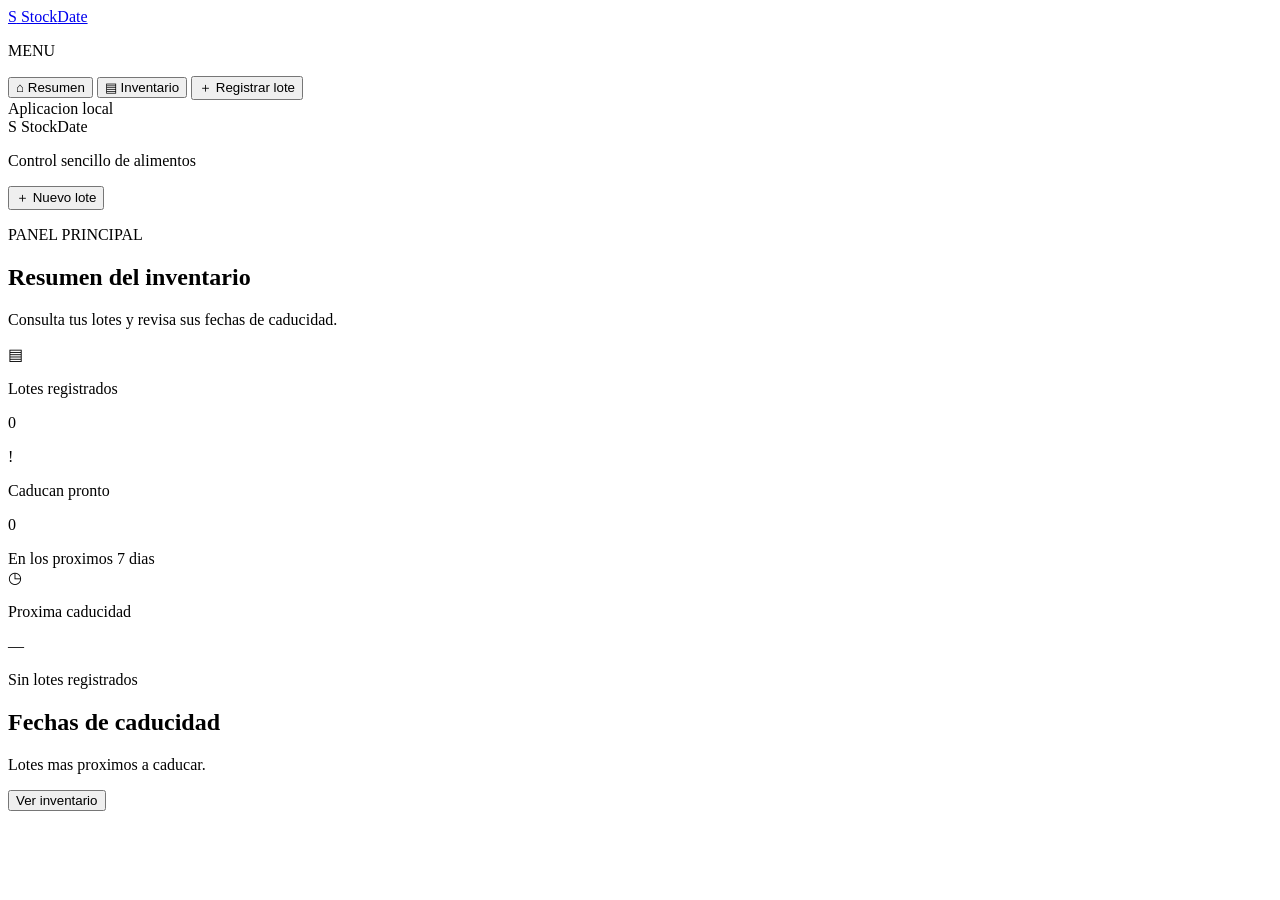
==== Stockdate/src/main/resources/static/index.html @ 94ba6f04 "Add StockDate application in its own folder" ====
<!doctype html>
<html lang="es">
<head>
    <meta charset="UTF-8">
    <meta name="viewport" content="width=device-width, initial-scale=1.0">
    <meta name="theme-color" content="#f5f7f2">
    <title>StockDate | Inventario</title>
    <link rel="stylesheet" href="/css/styles.css">
    <script src="/js/app.js" defer></script>
</head>
<body>
<div class="app-shell">
    <aside class="sidebar">
        <a class="brand" href="#dashboard" aria-label="StockDate, inicio">
            <span class="brand-mark" aria-hidden="true">S</span>
            <span>Stock<span class="brand-light">Date</span></span>
        </a>

        <p class="nav-label">MENU</p>
        <nav class="main-nav" aria-label="Menu principal">
            <button class="nav-link active" type="button" data-view="dashboard">
                <span aria-hidden="true">⌂</span> Resumen
            </button>
            <button class="nav-link" type="button" data-view="inventory">
                <span aria-hidden="true">▤</span> Inventario
            </button>
            <button class="nav-link" type="button" data-view="register">
                <span aria-hidden="true">＋</span> Registrar lote
            </button>
        </nav>

        <div class="sidebar-footer">
            <span class="connection-dot" aria-hidden="true"></span>
            Aplicacion local
        </div>
    </aside>

    <main class="main-content">
        <header class="topbar">
            <div class="mobile-brand">
                <span class="brand-mark" aria-hidden="true">S</span>
                <span>StockDate</span>
            </div>
            <p class="topbar-note">Control sencillo de alimentos</p>
            <button class="button button-primary topbar-action" type="button" data-open-register>
                <span aria-hidden="true">＋</span> Nuevo lote
            </button>
        </header>

        <div class="page-content">
            <div id="notice" class="notice" role="status" aria-live="polite" hidden></div>

            <section id="dashboard-view" class="view">
                <div class="page-heading">
                    <div>
                        <p class="eyebrow">PANEL PRINCIPAL</p>
                        <h1>Resumen del inventario</h1>
                        <p class="muted">Consulta tus lotes y revisa sus fechas de caducidad.</p>
                    </div>
                    <span id="today-label" class="date-label"></span>
                </div>

                <div class="summary-grid" aria-label="Resumen de caducidad">
                    <article class="summary-card">
                        <div class="summary-icon total-icon" aria-hidden="true">▤</div>
                        <p class="summary-label">Lotes registrados</p>
                        <p id="total-count" class="summary-value">0</p>
                    </article>
                    <article class="summary-card">
                        <div class="summary-icon red-icon" aria-hidden="true">!</div>
                        <p class="summary-label">Caducan pronto</p>
                        <p id="red-count" class="summary-value">0</p>
                        <span class="summary-help">En los proximos 7 dias</span>
                    </article>
                    <article class="summary-card">
                        <div class="summary-icon yellow-icon" aria-hidden="true">◷</div>
                        <p class="summary-label">Proxima caducidad</p>
                        <p id="next-expiration" class="summary-value summary-date">—</p>
                        <span id="next-product" class="summary-help">Sin lotes registrados</span>
                    </article>
                </div>

                <section class="content-card">
                    <div class="card-heading">
                        <div>
                            <h2>Fechas de caducidad</h2>
                            <p class="muted">Lotes mas proximos a caducar.</p>
                        </div>
                        <button class="text-button" type="button" data-view="inventory">Ver inventario</button>
                    </div>
                    <div id="dashboard-batches" class="batch-list"></div>
                </section>
            </section>

            <section id="inventory-view" class="view" hidden>
                <div class="page-heading">
                    <div>
                        <p class="eyebrow">STOCK</p>
                        <h1>Inventario</h1>
                        <p class="muted">Busca y revisa los alimentos registrados.</p>
                    </div>
                    <button class="button button-primary" type="button" data-open-register>
                        <span aria-hidden="true">＋</span> Nuevo lote
                    </button>
                </div>

                <section class="content-card">
                    <div class="inventory-toolbar">
                        <label class="search-box">
                            <span aria-hidden="true">⌕</span>
                            <span class="sr-only">Buscar producto o categoria</span>
                            <input id="inventory-search" type="search" placeholder="Buscar producto o categoria">
                        </label>
                        <span id="inventory-count" class="muted"></span>
                    </div>
                    <div class="table-wrap">
                        <table>
                            <thead>
                            <tr>
                                <th>Producto</th>
                                <th>Categoria</th>
                                <th>Cantidad</th>
                                <th>Ubicacion</th>
                                <th>Caducidad</th>
                                <th>Estado</th>
                            </tr>
                            </thead>
                            <tbody id="inventory-rows"></tbody>
                        </table>
                    </div>
                    <div id="inventory-empty" class="empty-state" hidden>
                        <span class="empty-icon" aria-hidden="true">▤</span>
                        <h2 id="inventory-empty-title">Aun no hay lotes</h2>
                        <p id="inventory-empty-copy">Registra el primer lote para verlo aqui.</p>
                        <button class="button button-primary" type="button" data-open-register>Registrar lote</button>
                    </div>
                </section>
            </section>

            <section id="register-view" class="view" hidden>
                <div class="page-heading">
                    <div>
                        <p class="eyebrow">INVENTARIO</p>
                        <h1>Registrar un lote</h1>
                        <p class="muted">Anade un lote de alimentos al inventario.</p>
                    </div>
                </div>

                <section class="content-card form-card">
                    <form id="batch-form">
                        <div class="form-grid">
                            <label class="form-field">
                                <span>Nombre del producto</span>
                                <input name="productName" type="text" maxlength="100" placeholder="Ej. Arroz" required>
                            </label>
                            <label class="form-field">
                                <span>Categoria</span>
                                <input name="category" type="text" maxlength="60" placeholder="Ej. Cereales" required>
                            </label>
                            <label class="form-field">
                                <span>Cantidad (unidades)</span>
                                <input name="quantity" type="number" min="1" step="1" placeholder="Ej. 20" required>
                            </label>
                            <label class="form-field">
                                <span>Ubicacion</span>
                                <input name="storageLocation" type="text" maxlength="100" placeholder="Ej. Estanteria A" required>
                            </label>
                            <label class="form-field">
                                <span>Fecha de caducidad</span>
                                <input id="expiration-date" name="expirationDate" type="date" required>
                            </label>
                            <label class="form-field">
                                <span>Tipo de fecha</span>
                                <select name="expirationDateType" required>
                                    <option value="USE_BY">Fecha de caducidad</option>
                                    <option value="BEST_BEFORE">Consumir preferentemente antes de</option>
                                </select>
                            </label>
                        </div>
                        <p class="form-hint">Los campos son obligatorios. La fecha de caducidad no puede estar en el pasado.</p>
                        <div class="form-actions">
                            <button class="button button-secondary" type="button" data-view="inventory">Cancelar</button>
                            <button class="button button-primary" type="submit">Guardar lote</button>
                        </div>
                    </form>
                </section>
            </section>
        </div>
    </main>
</div>
</body>
</html>
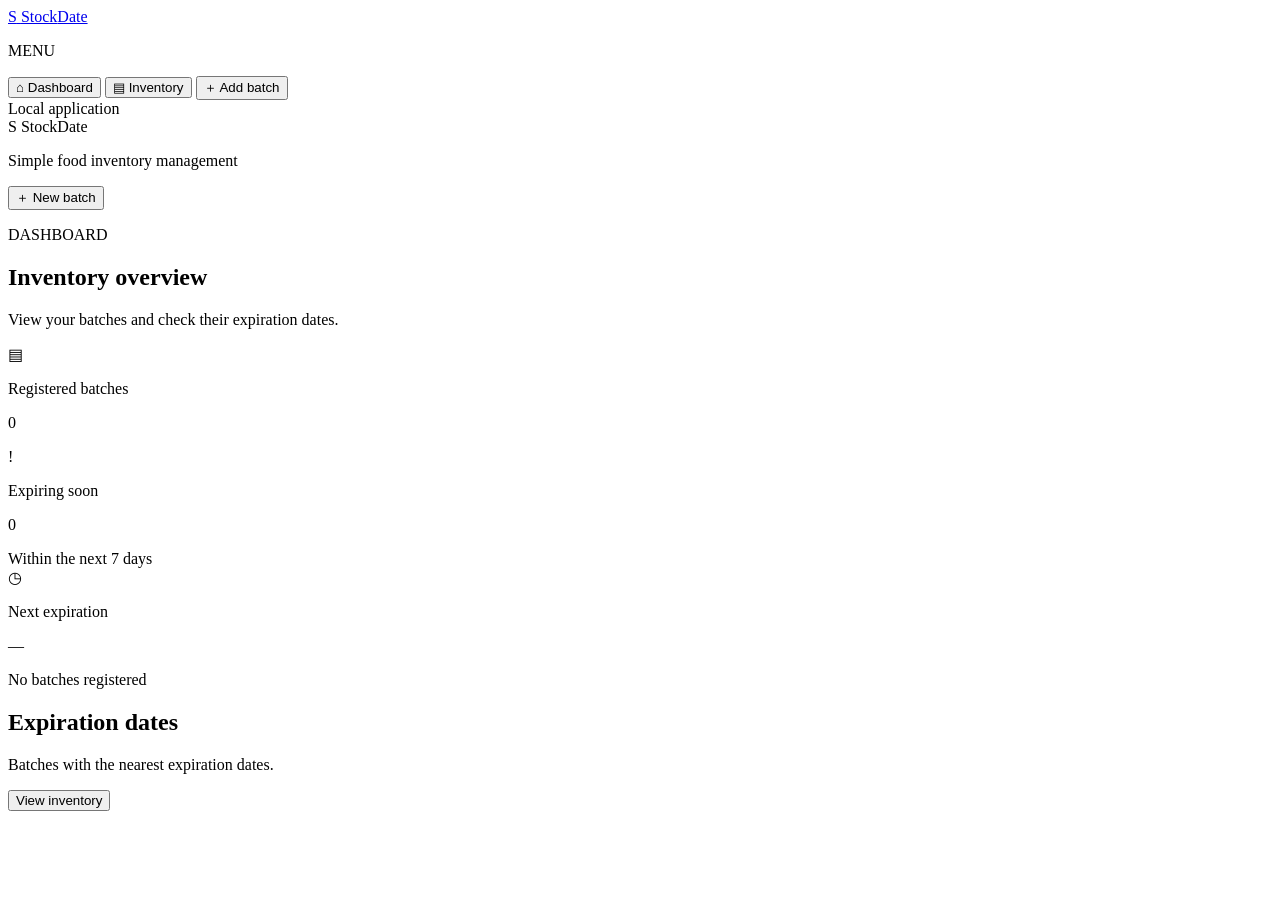
==== commit 049ee01d: "Changes in files" ====
--- a/Stockdate/src/main/resources/static/index.html
+++ b/Stockdate/src/main/resources/static/index.html
@@ -1,37 +1,37 @@
 <!doctype html>
-<html lang="es">
+<html lang="en">
 <head>
     <meta charset="UTF-8">
     <meta name="viewport" content="width=device-width, initial-scale=1.0">
     <meta name="theme-color" content="#f5f7f2">
-    <title>StockDate | Inventario</title>
+    <title>StockDate | Inventory</title>
     <link rel="stylesheet" href="/css/styles.css">
     <script src="/js/app.js" defer></script>
 </head>
 <body>
 <div class="app-shell">
     <aside class="sidebar">
-        <a class="brand" href="#dashboard" aria-label="StockDate, inicio">
+        <a class="brand" href="#dashboard" aria-label="StockDate home">
             <span class="brand-mark" aria-hidden="true">S</span>
             <span>Stock<span class="brand-light">Date</span></span>
         </a>
 
         <p class="nav-label">MENU</p>
-        <nav class="main-nav" aria-label="Menu principal">
+        <nav class="main-nav" aria-label="Main menu">
             <button class="nav-link active" type="button" data-view="dashboard">
-                <span aria-hidden="true">⌂</span> Resumen
+                <span aria-hidden="true">⌂</span> Dashboard
             </button>
             <button class="nav-link" type="button" data-view="inventory">
-                <span aria-hidden="true">▤</span> Inventario
+                <span aria-hidden="true">▤</span> Inventory
             </button>
             <button class="nav-link" type="button" data-view="register">
-                <span aria-hidden="true">＋</span> Registrar lote
+                <span aria-hidden="true">＋</span> Add batch
             </button>
         </nav>
 
         <div class="sidebar-footer">
             <span class="connection-dot" aria-hidden="true"></span>
-            Aplicacion local
+            Local application
         </div>
     </aside>
 
@@ -41,9 +41,9 @@
                 <span class="brand-mark" aria-hidden="true">S</span>
                 <span>StockDate</span>
             </div>
-            <p class="topbar-note">Control sencillo de alimentos</p>
+            <p class="topbar-note">Simple food inventory management</p>
             <button class="button button-primary topbar-action" type="button" data-open-register>
-                <span aria-hidden="true">＋</span> Nuevo lote
+                <span aria-hidden="true">＋</span> New batch
             </button>
         </header>
 
@@ -53,40 +53,40 @@
             <section id="dashboard-view" class="view">
                 <div class="page-heading">
                     <div>
-                        <p class="eyebrow">PANEL PRINCIPAL</p>
-                        <h1>Resumen del inventario</h1>
-                        <p class="muted">Consulta tus lotes y revisa sus fechas de caducidad.</p>
+                        <p class="eyebrow">DASHBOARD</p>
+                        <h1>Inventory overview</h1>
+                        <p class="muted">View your batches and check their expiration dates.</p>
                     </div>
                     <span id="today-label" class="date-label"></span>
                 </div>
 
-                <div class="summary-grid" aria-label="Resumen de caducidad">
+                <div class="summary-grid" aria-label="Expiration overview">
                     <article class="summary-card">
                         <div class="summary-icon total-icon" aria-hidden="true">▤</div>
-                        <p class="summary-label">Lotes registrados</p>
+                        <p class="summary-label">Registered batches</p>
                         <p id="total-count" class="summary-value">0</p>
                     </article>
                     <article class="summary-card">
                         <div class="summary-icon red-icon" aria-hidden="true">!</div>
-                        <p class="summary-label">Caducan pronto</p>
+                        <p class="summary-label">Expiring soon</p>
                         <p id="red-count" class="summary-value">0</p>
-                        <span class="summary-help">En los proximos 7 dias</span>
+                        <span class="summary-help">Within the next 7 days</span>
                     </article>
                     <article class="summary-card">
                         <div class="summary-icon yellow-icon" aria-hidden="true">◷</div>
-                        <p class="summary-label">Proxima caducidad</p>
+                        <p class="summary-label">Next expiration</p>
                         <p id="next-expiration" class="summary-value summary-date">—</p>
-                        <span id="next-product" class="summary-help">Sin lotes registrados</span>
+                        <span id="next-product" class="summary-help">No batches registered</span>
                     </article>
                 </div>
 
                 <section class="content-card">
                     <div class="card-heading">
                         <div>
-                            <h2>Fechas de caducidad</h2>
-                            <p class="muted">Lotes mas proximos a caducar.</p>
+                            <h2>Expiration dates</h2>
+                            <p class="muted">Batches with the nearest expiration dates.</p>
                         </div>
-                        <button class="text-button" type="button" data-view="inventory">Ver inventario</button>
+                        <button class="text-button" type="button" data-view="inventory">View inventory</button>
                     </div>
                     <div id="dashboard-batches" class="batch-list"></div>
                 </section>
@@ -96,11 +96,11 @@
                 <div class="page-heading">
                     <div>
                         <p class="eyebrow">STOCK</p>
-                        <h1>Inventario</h1>
-                        <p class="muted">Busca y revisa los alimentos registrados.</p>
+                        <h1>Inventory</h1>
+                        <p class="muted">Search and review registered food items.</p>
                     </div>
                     <button class="button button-primary" type="button" data-open-register>
-                        <span aria-hidden="true">＋</span> Nuevo lote
+                        <span aria-hidden="true">＋</span> New batch
                     </button>
                 </div>
 
@@ -108,8 +108,8 @@
                     <div class="inventory-toolbar">
                         <label class="search-box">
                             <span aria-hidden="true">⌕</span>
-                            <span class="sr-only">Buscar producto o categoria</span>
-                            <input id="inventory-search" type="search" placeholder="Buscar producto o categoria">
+                            <span class="sr-only">Search by product or category</span>
+                            <input id="inventory-search" type="search" placeholder="Search by product or category">
                         </label>
                         <span id="inventory-count" class="muted"></span>
                     </div>
@@ -117,12 +117,13 @@
                         <table>
                             <thead>
                             <tr>
-                                <th>Producto</th>
-                                <th>Categoria</th>
-                                <th>Cantidad</th>
-                                <th>Ubicacion</th>
-                                <th>Caducidad</th>
-                                <th>Estado</th>
+                                <th>Product</th>
+                                <th>Category</th>
+                                <th>Quantity</th>
+                                <th>Storage location</th>
+                                <th>Expiration</th>
+                                <th>Status</th>
+                                <th><span class="sr-only">Actions</span></th>
                             </tr>
                             </thead>
                             <tbody id="inventory-rows"></tbody>
@@ -130,9 +131,9 @@
                     </div>
                     <div id="inventory-empty" class="empty-state" hidden>
                         <span class="empty-icon" aria-hidden="true">▤</span>
-                        <h2 id="inventory-empty-title">Aun no hay lotes</h2>
-                        <p id="inventory-empty-copy">Registra el primer lote para verlo aqui.</p>
-                        <button class="button button-primary" type="button" data-open-register>Registrar lote</button>
+                        <h2 id="inventory-empty-title">No batches yet</h2>
+                        <p id="inventory-empty-copy">Add your first batch to see it here.</p>
+                        <button class="button button-primary" type="button" data-open-register>Add batch</button>
                     </div>
                 </section>
             </section>
@@ -140,9 +141,9 @@
             <section id="register-view" class="view" hidden>
                 <div class="page-heading">
                     <div>
-                        <p class="eyebrow">INVENTARIO</p>
-                        <h1>Registrar un lote</h1>
-                        <p class="muted">Anade un lote de alimentos al inventario.</p>
+                        <p class="eyebrow">INVENTORY</p>
+                        <h1 id="batch-form-title">Add a batch</h1>
+                        <p class="muted">Add a food batch to your inventory.</p>
                     </div>
                 </div>
 
@@ -150,37 +151,37 @@
                     <form id="batch-form">
                         <div class="form-grid">
                             <label class="form-field">
-                                <span>Nombre del producto</span>
-                                <input name="productName" type="text" maxlength="100" placeholder="Ej. Arroz" required>
+                                <span>Product name</span>
+                                <input name="productName" type="text" maxlength="100" placeholder="e.g. Rice" required>
                             </label>
                             <label class="form-field">
-                                <span>Categoria</span>
-                                <input name="category" type="text" maxlength="60" placeholder="Ej. Cereales" required>
+                                <span>Category</span>
+                                <input name="category" type="text" maxlength="60" placeholder="e.g. Grains" required>
                             </label>
                             <label class="form-field">
-                                <span>Cantidad (unidades)</span>
-                                <input name="quantity" type="number" min="1" step="1" placeholder="Ej. 20" required>
+                                <span>Quantity (units)</span>
+                                <input name="quantity" type="number" min="1" step="1" placeholder="e.g. 20" required>
                             </label>
                             <label class="form-field">
-                                <span>Ubicacion</span>
-                                <input name="storageLocation" type="text" maxlength="100" placeholder="Ej. Estanteria A" required>
+                                <span>Storage location</span>
+                                <input name="storageLocation" type="text" maxlength="100" placeholder="e.g. Shelf A" required>
                             </label>
                             <label class="form-field">
-                                <span>Fecha de caducidad</span>
+                                <span>Expiration date</span>
                                 <input id="expiration-date" name="expirationDate" type="date" required>
                             </label>
                             <label class="form-field">
-                                <span>Tipo de fecha</span>
+                                <span>Date type</span>
                                 <select name="expirationDateType" required>
-                                    <option value="USE_BY">Fecha de caducidad</option>
-                                    <option value="BEST_BEFORE">Consumir preferentemente antes de</option>
+                                    <option value="USE_BY">Use by</option>
+                                    <option value="BEST_BEFORE">Best before</option>
                                 </select>
                             </label>
                         </div>
-                        <p class="form-hint">Los campos son obligatorios. La fecha de caducidad no puede estar en el pasado.</p>
+                        <p class="form-hint">All fields are required. The expiration date cannot be in the past.</p>
                         <div class="form-actions">
-                            <button class="button button-secondary" type="button" data-view="inventory">Cancelar</button>
-                            <button class="button button-primary" type="submit">Guardar lote</button>
+                            <button class="button button-secondary" type="button" data-cancel-form>Cancel</button>
+                            <button id="batch-form-submit" class="button button-primary" type="submit">Save batch</button>
                         </div>
                     </form>
                 </section>
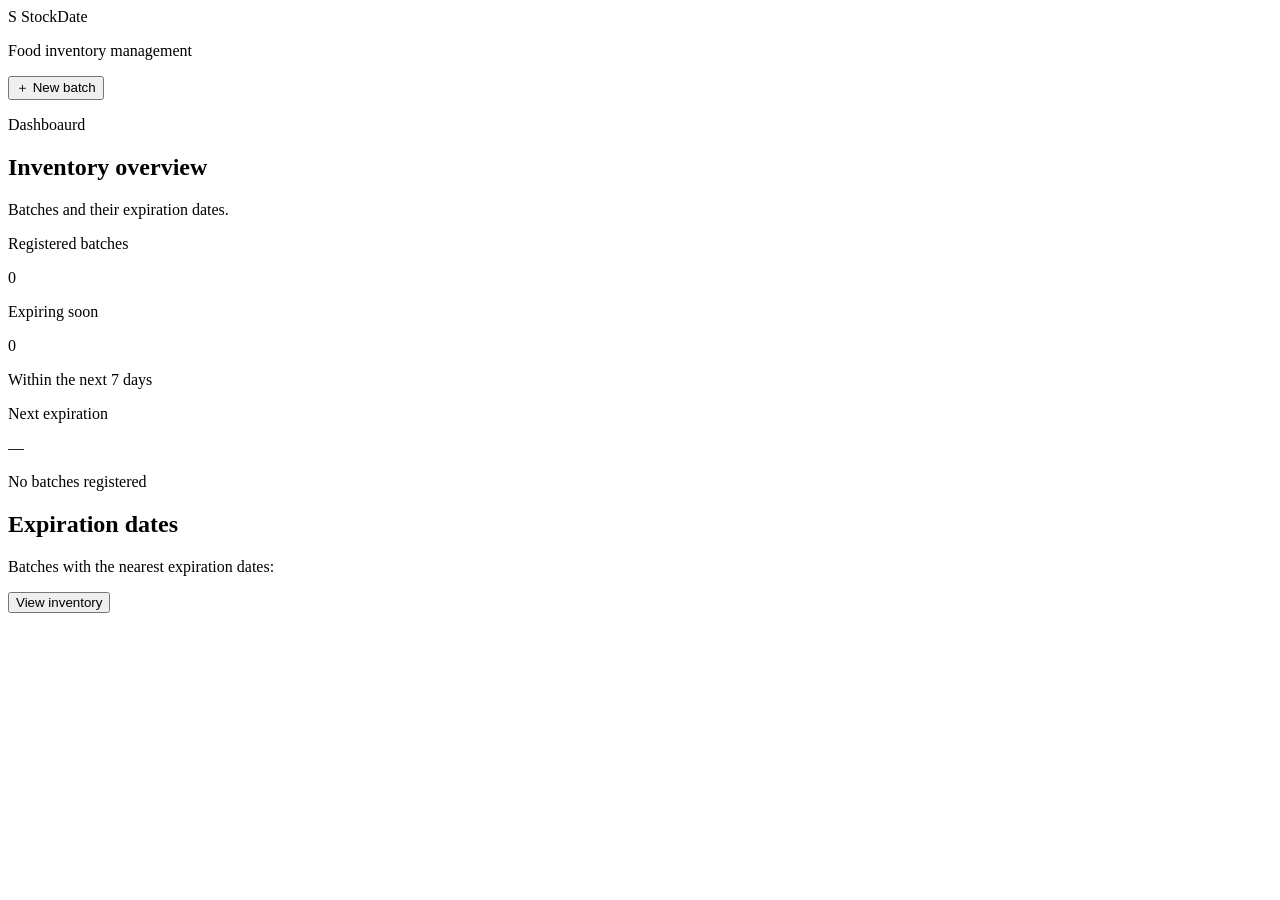
==== commit 7e72bbef: "Changes in files" ====
--- a/Stockdate/src/main/resources/static/index.html
+++ b/Stockdate/src/main/resources/static/index.html
@@ -10,6 +10,7 @@
 </head>
 <body>
 <div class="app-shell">
+    <!-- Sidebar navigation
     <aside class="sidebar">
         <a class="brand" href="#dashboard" aria-label="StockDate home">
             <span class="brand-mark" aria-hidden="true">S</span>
@@ -33,7 +34,7 @@
             <span class="connection-dot" aria-hidden="true"></span>
             Local application
         </div>
-    </aside>
+    </aside>-->
 
     <main class="main-content">
         <header class="topbar">
@@ -41,7 +42,7 @@
                 <span class="brand-mark" aria-hidden="true">S</span>
                 <span>StockDate</span>
             </div>
-            <p class="topbar-note">Simple food inventory management</p>
+            <p class="topbar-note">Food inventory management</p>
             <button class="button button-primary topbar-action" type="button" data-open-register>
                 <span aria-hidden="true">＋</span> New batch
             </button>
@@ -53,27 +54,24 @@
             <section id="dashboard-view" class="view">
                 <div class="page-heading">
                     <div>
-                        <p class="eyebrow">DASHBOARD</p>
+                        <p class="eyebrow">Dashboaurd</p>
                         <h1>Inventory overview</h1>
-                        <p class="muted">View your batches and check their expiration dates.</p>
+                        <p class="muted">Batches and their expiration dates.</p>
                     </div>
                     <span id="today-label" class="date-label"></span>
                 </div>
 
                 <div class="summary-grid" aria-label="Expiration overview">
                     <article class="summary-card">
-                        <div class="summary-icon total-icon" aria-hidden="true">▤</div>
                         <p class="summary-label">Registered batches</p>
                         <p id="total-count" class="summary-value">0</p>
                     </article>
                     <article class="summary-card">
-                        <div class="summary-icon red-icon" aria-hidden="true">!</div>
                         <p class="summary-label">Expiring soon</p>
                         <p id="red-count" class="summary-value">0</p>
                         <span class="summary-help">Within the next 7 days</span>
                     </article>
                     <article class="summary-card">
-                        <div class="summary-icon yellow-icon" aria-hidden="true">◷</div>
                         <p class="summary-label">Next expiration</p>
                         <p id="next-expiration" class="summary-value summary-date">—</p>
                         <span id="next-product" class="summary-help">No batches registered</span>
@@ -84,7 +82,7 @@
                     <div class="card-heading">
                         <div>
                             <h2>Expiration dates</h2>
-                            <p class="muted">Batches with the nearest expiration dates.</p>
+                            <p class="muted">Batches with the nearest expiration dates:</p>
                         </div>
                         <button class="text-button" type="button" data-view="inventory">View inventory</button>
                     </div>
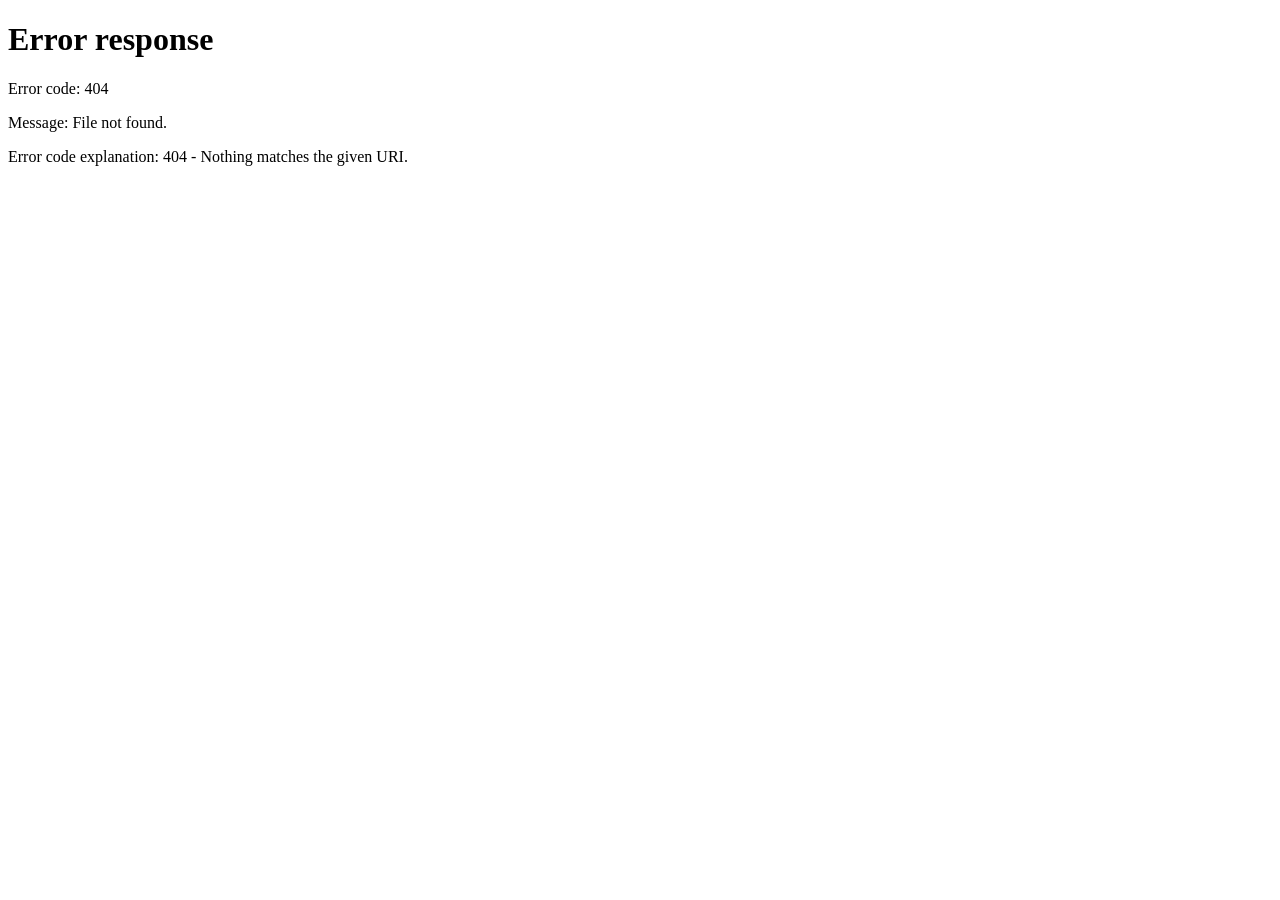
==== commit d378f1cd: "Changes in the project" ====
--- a/Stockdate/src/main/resources/static/index.html
+++ b/Stockdate/src/main/resources/static/index.html
@@ -3,189 +3,11 @@
 <head>
     <meta charset="UTF-8">
     <meta name="viewport" content="width=device-width, initial-scale=1.0">
-    <meta name="theme-color" content="#f5f7f2">
-    <title>StockDate | Inventory</title>
-    <link rel="stylesheet" href="/css/styles.css">
-    <script src="/js/app.js" defer></script>
+    <meta http-equiv="refresh" content="0; url=/main.html">
+    <title>StockDate</title>
 </head>
 <body>
-<div class="app-shell">
-    <!-- Sidebar navigation
-    <aside class="sidebar">
-        <a class="brand" href="#dashboard" aria-label="StockDate home">
-            <span class="brand-mark" aria-hidden="true">S</span>
-            <span>Stock<span class="brand-light">Date</span></span>
-        </a>
-
-        <p class="nav-label">MENU</p>
-        <nav class="main-nav" aria-label="Main menu">
-            <button class="nav-link active" type="button" data-view="dashboard">
-                <span aria-hidden="true">⌂</span> Dashboard
-            </button>
-            <button class="nav-link" type="button" data-view="inventory">
-                <span aria-hidden="true">▤</span> Inventory
-            </button>
-            <button class="nav-link" type="button" data-view="register">
-                <span aria-hidden="true">＋</span> Add batch
-            </button>
-        </nav>
-
-        <div class="sidebar-footer">
-            <span class="connection-dot" aria-hidden="true"></span>
-            Local application
-        </div>
-    </aside>-->
-
-    <main class="main-content">
-        <header class="topbar">
-            <div class="mobile-brand">
-                <span class="brand-mark" aria-hidden="true">S</span>
-                <span>StockDate</span>
-            </div>
-            <p class="topbar-note">Food inventory management</p>
-            <button class="button button-primary topbar-action" type="button" data-open-register>
-                <span aria-hidden="true">＋</span> New batch
-            </button>
-        </header>
-
-        <div class="page-content">
-            <div id="notice" class="notice" role="status" aria-live="polite" hidden></div>
-
-            <section id="dashboard-view" class="view">
-                <div class="page-heading">
-                    <div>
-                        <p class="eyebrow">Dashboaurd</p>
-                        <h1>Inventory overview</h1>
-                        <p class="muted">Batches and their expiration dates.</p>
-                    </div>
-                    <span id="today-label" class="date-label"></span>
-                </div>
-
-                <div class="summary-grid" aria-label="Expiration overview">
-                    <article class="summary-card">
-                        <p class="summary-label">Registered batches</p>
-                        <p id="total-count" class="summary-value">0</p>
-                    </article>
-                    <article class="summary-card">
-                        <p class="summary-label">Expiring soon</p>
-                        <p id="red-count" class="summary-value">0</p>
-                        <span class="summary-help">Within the next 7 days</span>
-                    </article>
-                    <article class="summary-card">
-                        <p class="summary-label">Next expiration</p>
-                        <p id="next-expiration" class="summary-value summary-date">—</p>
-                        <span id="next-product" class="summary-help">No batches registered</span>
-                    </article>
-                </div>
-
-                <section class="content-card">
-                    <div class="card-heading">
-                        <div>
-                            <h2>Expiration dates</h2>
-                            <p class="muted">Batches with the nearest expiration dates:</p>
-                        </div>
-                        <button class="text-button" type="button" data-view="inventory">View inventory</button>
-                    </div>
-                    <div id="dashboard-batches" class="batch-list"></div>
-                </section>
-            </section>
-
-            <section id="inventory-view" class="view" hidden>
-                <div class="page-heading">
-                    <div>
-                        <p class="eyebrow">STOCK</p>
-                        <h1>Inventory</h1>
-                        <p class="muted">Search and review registered food items.</p>
-                    </div>
-                    <button class="button button-primary" type="button" data-open-register>
-                        <span aria-hidden="true">＋</span> New batch
-                    </button>
-                </div>
-
-                <section class="content-card">
-                    <div class="inventory-toolbar">
-                        <label class="search-box">
-                            <span aria-hidden="true">⌕</span>
-                            <span class="sr-only">Search by product or category</span>
-                            <input id="inventory-search" type="search" placeholder="Search by product or category">
-                        </label>
-                        <span id="inventory-count" class="muted"></span>
-                    </div>
-                    <div class="table-wrap">
-                        <table>
-                            <thead>
-                            <tr>
-                                <th>Product</th>
-                                <th>Category</th>
-                                <th>Quantity</th>
-                                <th>Storage location</th>
-                                <th>Expiration</th>
-                                <th>Status</th>
-                                <th><span class="sr-only">Actions</span></th>
-                            </tr>
-                            </thead>
-                            <tbody id="inventory-rows"></tbody>
-                        </table>
-                    </div>
-                    <div id="inventory-empty" class="empty-state" hidden>
-                        <span class="empty-icon" aria-hidden="true">▤</span>
-                        <h2 id="inventory-empty-title">No batches yet</h2>
-                        <p id="inventory-empty-copy">Add your first batch to see it here.</p>
-                        <button class="button button-primary" type="button" data-open-register>Add batch</button>
-                    </div>
-                </section>
-            </section>
-
-            <section id="register-view" class="view" hidden>
-                <div class="page-heading">
-                    <div>
-                        <p class="eyebrow">INVENTORY</p>
-                        <h1 id="batch-form-title">Add a batch</h1>
-                        <p class="muted">Add a food batch to your inventory.</p>
-                    </div>
-                </div>
-
-                <section class="content-card form-card">
-                    <form id="batch-form">
-                        <div class="form-grid">
-                            <label class="form-field">
-                                <span>Product name</span>
-                                <input name="productName" type="text" maxlength="100" placeholder="e.g. Rice" required>
-                            </label>
-                            <label class="form-field">
-                                <span>Category</span>
-                                <input name="category" type="text" maxlength="60" placeholder="e.g. Grains" required>
-                            </label>
-                            <label class="form-field">
-                                <span>Quantity (units)</span>
-                                <input name="quantity" type="number" min="1" step="1" placeholder="e.g. 20" required>
-                            </label>
-                            <label class="form-field">
-                                <span>Storage location</span>
-                                <input name="storageLocation" type="text" maxlength="100" placeholder="e.g. Shelf A" required>
-                            </label>
-                            <label class="form-field">
-                                <span>Expiration date</span>
-                                <input id="expiration-date" name="expirationDate" type="date" required>
-                            </label>
-                            <label class="form-field">
-                                <span>Date type</span>
-                                <select name="expirationDateType" required>
-                                    <option value="USE_BY">Use by</option>
-                                    <option value="BEST_BEFORE">Best before</option>
-                                </select>
-                            </label>
-                        </div>
-                        <p class="form-hint">All fields are required. The expiration date cannot be in the past.</p>
-                        <div class="form-actions">
-                            <button class="button button-secondary" type="button" data-cancel-form>Cancel</button>
-                            <button id="batch-form-submit" class="button button-primary" type="submit">Save batch</button>
-                        </div>
-                    </form>
-                </section>
-            </section>
-        </div>
-    </main>
-</div>
+<p>Opening StockDate… <a href="/main.html">Continue to the home page</a>.</p>
+<script>window.location.replace("/main.html");</script>
 </body>
 </html>
